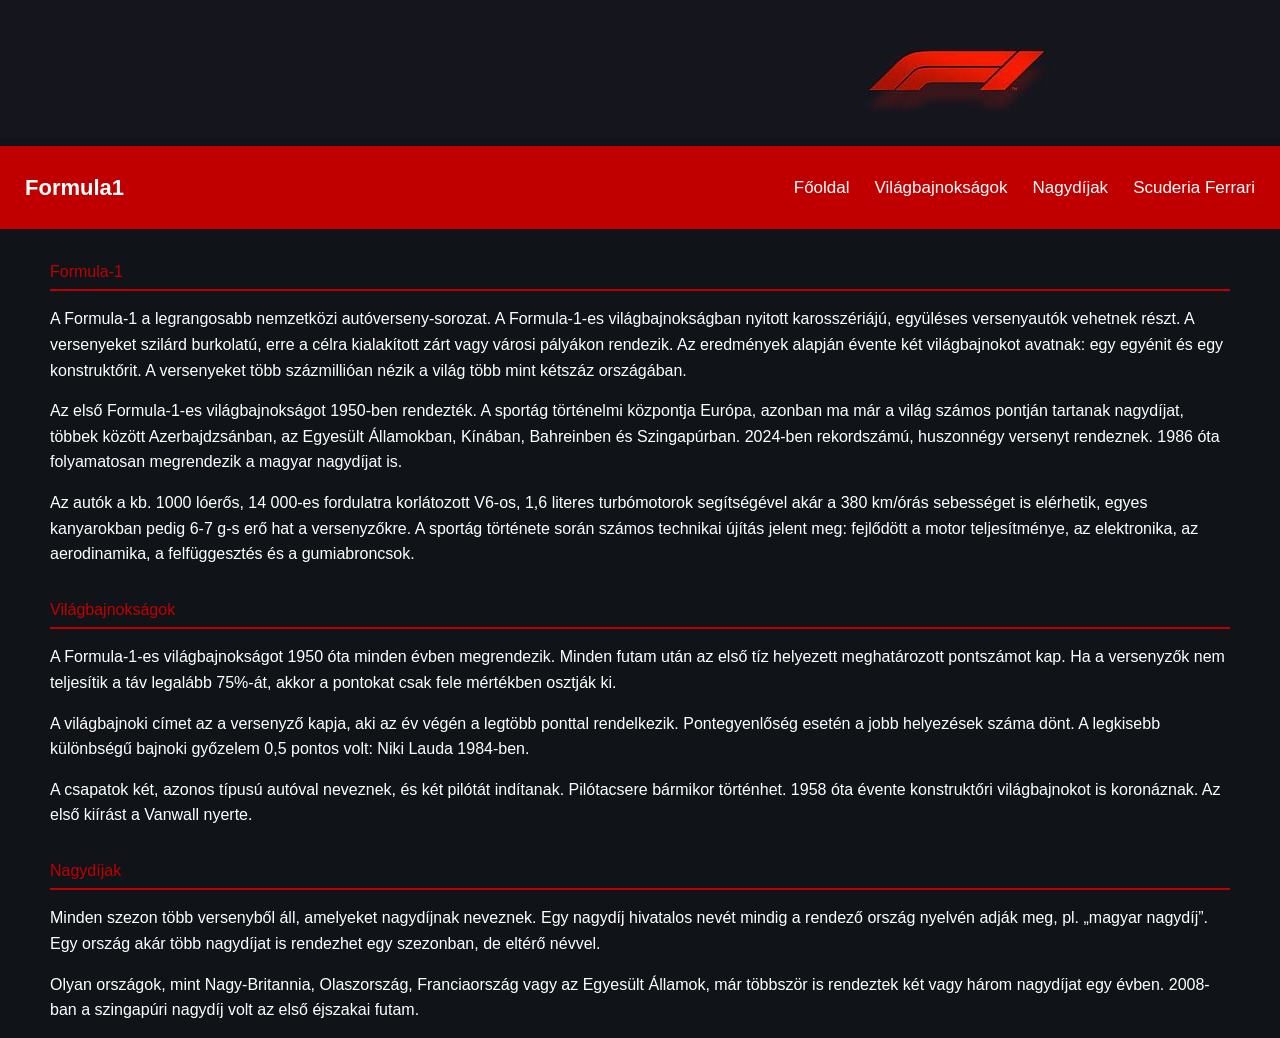
==== index.html @ 968784c3 "Add files via upload" ====
<!DOCTYPE html>
<html lang="hu">
<head>
    <meta charset="UTF-8">
    <meta http-equiv="X-UA-Compatible" content="IE=edge">
    <meta name="viewport" content="width=device-width, initial-scale=1.0">
    <title>Formula1</title>
    <link rel="stylesheet" href="f1.css">
</head>
<body>

    <header>
        <img src="f1.png" class="logo" alt="Logó">
    </header>

<nav class="navbar">
    <div class="logo">Formula1</div>

    <ul class="menu">
        <li><a href="#fooldal">Főoldal</a></li>
        <li><a href="#vilagbajnoksagok">Világbajnokságok</a></li>
        <li><a href="#nagydijak">Nagydíjak</a></li>
        <li><a href="#ferrari">Scuderia Ferrari</a></li>
    </ul>
</nav>

<div class="szoveg">    
<p class="cim">Formula-1</p>
    
<p>A Formula-1 a legrangosabb nemzetközi autóverseny-sorozat. 
A Formula-1-es világbajnokságban nyitott karosszériájú, együléses versenyautók vehetnek részt. 
A versenyeket szilárd burkolatú, erre a célra kialakított zárt vagy városi pályákon rendezik. 
Az eredmények alapján évente két világbajnokot avatnak: egy egyénit és egy konstruktőrit. 
A versenyeket több százmillióan nézik a világ több mint kétszáz országában.</p>

<p>Az első Formula-1-es világbajnokságot 1950-ben rendezték. 
A sportág történelmi központja Európa, azonban ma már a világ számos pontján tartanak nagydíjat, 
többek között Azerbajdzsánban, az Egyesült Államokban, Kínában, Bahreinben és Szingapúrban. 
2024-ben rekordszámú, huszonnégy versenyt rendeznek. 
1986 óta folyamatosan megrendezik a magyar nagydíjat is.</p>

<p>Az autók a kb. 1000 lóerős, 14 000-es fordulatra korlátozott V6-os, 1,6 literes turbómotorok 
segítségével akár a 380 km/órás sebességet is elérhetik, egyes kanyarokban pedig 6-7 g-s erő 
hat a versenyzőkre. A sportág története során számos technikai újítás jelent meg: fejlődött 
a motor teljesítménye, az elektronika, az aerodinamika, a felfüggesztés és a gumiabroncsok.</p>

<p class="cim">Világbajnokságok</p>

<p>A Formula-1-es világbajnokságot 1950 óta minden évben megrendezik. 
Minden futam után az első tíz helyezett meghatározott pontszámot kap. 
Ha a versenyzők nem teljesítik a táv legalább 75%-át, akkor a pontokat csak fele mértékben osztják ki.</p>

<p>A világbajnoki címet az a versenyző kapja, aki az év végén a legtöbb ponttal rendelkezik. 
Pontegyenlőség esetén a jobb helyezések száma dönt. 
A legkisebb különbségű bajnoki győzelem 0,5 pontos volt: Niki Lauda 1984-ben.</p>

<p>A csapatok két, azonos típusú autóval neveznek, és két pilótát indítanak. 
Pilótacsere bármikor történhet. 
1958 óta évente konstruktőri világbajnokot is koronáznak. 
Az első kiírást a Vanwall nyerte.</p>

<p class="cim">Nagydíjak</p>

<p>Minden szezon több versenyből áll, amelyeket nagydíjnak neveznek. 
Egy nagydíj hivatalos nevét mindig a rendező ország nyelvén adják meg, pl. „magyar nagydíj”. 
Egy ország akár több nagydíjat is rendezhet egy szezonban, de eltérő névvel.</p>

<p>Olyan országok, mint Nagy-Britannia, Olaszország, Franciaország vagy az Egyesült Államok, 
már többször is rendeztek két vagy három nagydíjat egy évben. 
2008-ban a szingapúri nagydíj volt az első éjszakai futam.</p>
</div>
</body>
</html>
---- f1.css ----
body {
    font-family: Arial, sans-serif;
    line-height: 1.6;
    margin: 40px;
    color: white;
    background-color: #101418;
}

.cim {
    color: #c00000;
    margin-bottom: 10px;
    margin-top: 30px;
    border-bottom: 2px solid #c00000;
    padding-bottom: 5px;
}

p {
    margin: 15px 0;
}


/* Alap stílus */
body {
    margin: 0;
    font-family: Arial, sans-serif;
}

/* NAVBAR */
.navbar {
    background-color: #c00000;
    display: flex;
    justify-content: space-between;
    align-items: center;
    padding: 12px 25px;
    color: white;
}

.navbar .logo {
    font-size: 22px;
    font-weight: bold;
}

/* Menü elemek */
.menu {
    list-style: none;
    display: flex;
    gap: 25px;
}

.menu li a {
    color: white;
    text-decoration: none;
    font-size: 17px;
    transition: 0.3s;
}

.menu li a:hover {
    color: #220c0c;
}


.header img{
    text-align: center;
    margin: auto;
    display: block;
}
.szoveg{
    padding-right: 50px;
    padding-left: 50px;
}
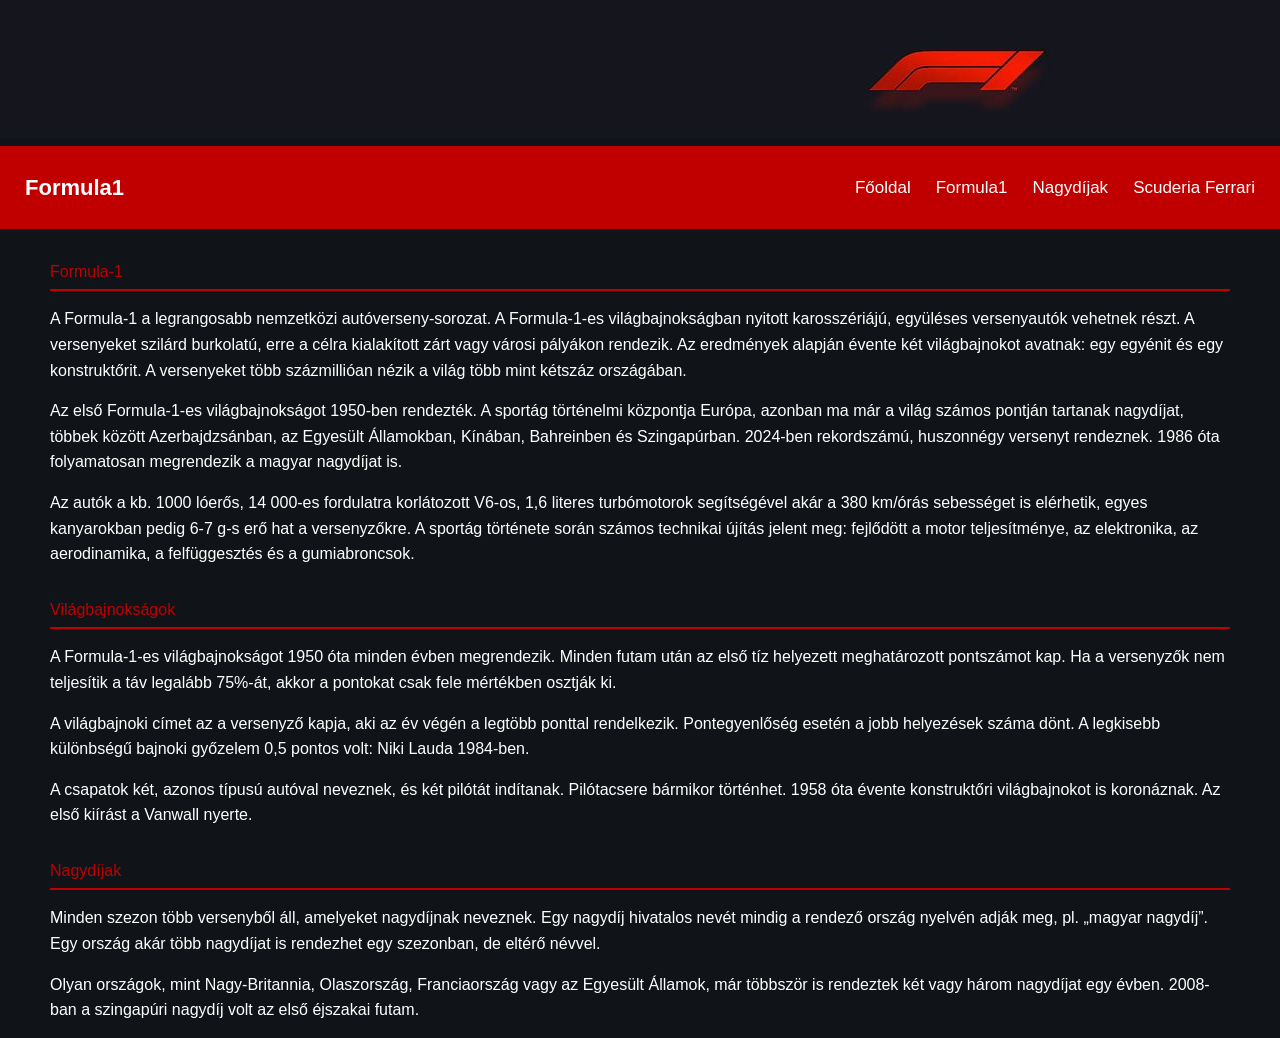
==== commit bc4a8c80: "Add files via upload" ====
--- a/index.html
+++ b/index.html
@@ -5,6 +5,7 @@
     <meta http-equiv="X-UA-Compatible" content="IE=edge">
     <meta name="viewport" content="width=device-width, initial-scale=1.0">
     <title>Formula1</title>
+    <script src="script.js"></script>
     <link rel="stylesheet" href="f1.css">
 </head>
 <body>
@@ -17,10 +18,10 @@
     <div class="logo">Formula1</div>
 
     <ul class="menu">
-        <li><a href="#fooldal">Főoldal</a></li>
-        <li><a href="#vilagbajnoksagok">Világbajnokságok</a></li>
+        <li><a href="fo.html">Főoldal</a></li>
+        <li><a href="index.html">Formula1</a></li>
         <li><a href="#nagydijak">Nagydíjak</a></li>
-        <li><a href="#ferrari">Scuderia Ferrari</a></li>
+        <li><a href="scuderiaferrari.html">Scuderia Ferrari</a></li>
     </ul>
 </nav>
 
--- a/f1.css
+++ b/f1.css
@@ -20,13 +20,13 @@
 }
 
 
-/* Alap stílus */
+
 body {
     margin: 0;
     font-family: Arial, sans-serif;
 }
 
-/* NAVBAR */
+
 .navbar {
     background-color: #c00000;
     display: flex;
@@ -41,7 +41,6 @@
     font-weight: bold;
 }
 
-/* Menü elemek */
 .menu {
     list-style: none;
     display: flex;
@@ -69,3 +68,4 @@
     padding-right: 50px;
     padding-left: 50px;
 }
+
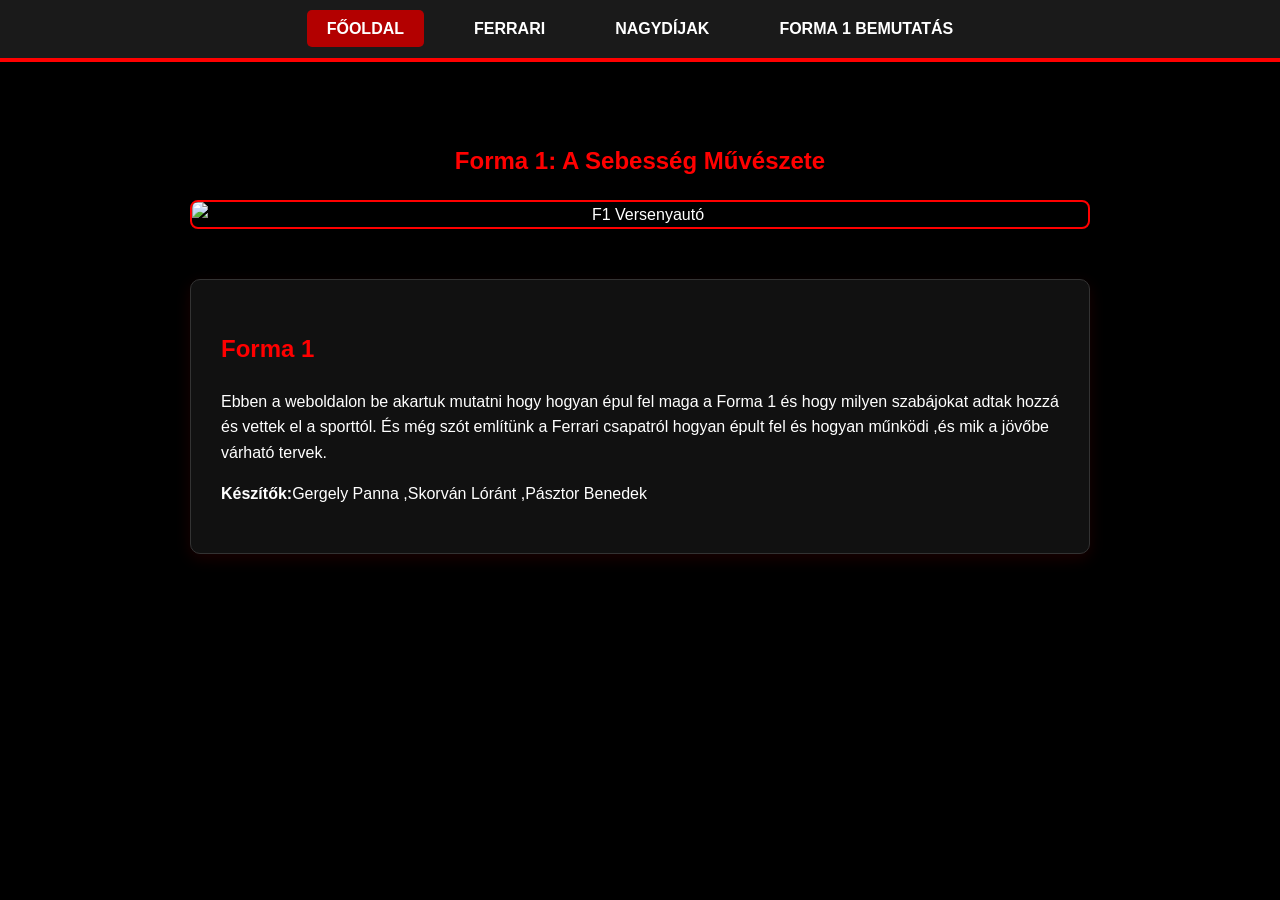
==== commit 794c0a14: "Add files via upload" ====
--- a/index.html
+++ b/index.html
@@ -1,74 +1,33 @@
-<!DOCTYPE html>
-<html lang="hu">
-<head>
-    <meta charset="UTF-8">
-    <meta http-equiv="X-UA-Compatible" content="IE=edge">
-    <meta name="viewport" content="width=device-width, initial-scale=1.0">
-    <title>Formula1</title>
-    <script src="script.js"></script>
-    <link rel="stylesheet" href="f1.css">
-</head>
-<body>
-
-    <header>
-        <img src="f1.png" class="logo" alt="Logó">
-    </header>
-
-<nav class="navbar">
-    <div class="logo">Formula1</div>
-
-    <ul class="menu">
-        <li><a href="fo.html">Főoldal</a></li>
-        <li><a href="index.html">Formula1</a></li>
-        <li><a href="#nagydijak">Nagydíjak</a></li>
-        <li><a href="scuderiaferrari.html">Scuderia Ferrari</a></li>
-    </ul>
-</nav>
-
-<div class="szoveg">    
-<p class="cim">Formula-1</p>
-    
-<p>A Formula-1 a legrangosabb nemzetközi autóverseny-sorozat. 
-A Formula-1-es világbajnokságban nyitott karosszériájú, együléses versenyautók vehetnek részt. 
-A versenyeket szilárd burkolatú, erre a célra kialakított zárt vagy városi pályákon rendezik. 
-Az eredmények alapján évente két világbajnokot avatnak: egy egyénit és egy konstruktőrit. 
-A versenyeket több százmillióan nézik a világ több mint kétszáz országában.</p>
-
-<p>Az első Formula-1-es világbajnokságot 1950-ben rendezték. 
-A sportág történelmi központja Európa, azonban ma már a világ számos pontján tartanak nagydíjat, 
-többek között Azerbajdzsánban, az Egyesült Államokban, Kínában, Bahreinben és Szingapúrban. 
-2024-ben rekordszámú, huszonnégy versenyt rendeznek. 
-1986 óta folyamatosan megrendezik a magyar nagydíjat is.</p>
-
-<p>Az autók a kb. 1000 lóerős, 14 000-es fordulatra korlátozott V6-os, 1,6 literes turbómotorok 
-segítségével akár a 380 km/órás sebességet is elérhetik, egyes kanyarokban pedig 6-7 g-s erő 
-hat a versenyzőkre. A sportág története során számos technikai újítás jelent meg: fejlődött 
-a motor teljesítménye, az elektronika, az aerodinamika, a felfüggesztés és a gumiabroncsok.</p>
-
-<p class="cim">Világbajnokságok</p>
-
-<p>A Formula-1-es világbajnokságot 1950 óta minden évben megrendezik. 
-Minden futam után az első tíz helyezett meghatározott pontszámot kap. 
-Ha a versenyzők nem teljesítik a táv legalább 75%-át, akkor a pontokat csak fele mértékben osztják ki.</p>
-
-<p>A világbajnoki címet az a versenyző kapja, aki az év végén a legtöbb ponttal rendelkezik. 
-Pontegyenlőség esetén a jobb helyezések száma dönt. 
-A legkisebb különbségű bajnoki győzelem 0,5 pontos volt: Niki Lauda 1984-ben.</p>
-
-<p>A csapatok két, azonos típusú autóval neveznek, és két pilótát indítanak. 
-Pilótacsere bármikor történhet. 
-1958 óta évente konstruktőri világbajnokot is koronáznak. 
-Az első kiírást a Vanwall nyerte.</p>
-
-<p class="cim">Nagydíjak</p>
-
-<p>Minden szezon több versenyből áll, amelyeket nagydíjnak neveznek. 
-Egy nagydíj hivatalos nevét mindig a rendező ország nyelvén adják meg, pl. „magyar nagydíj”. 
-Egy ország akár több nagydíjat is rendezhet egy szezonban, de eltérő névvel.</p>
-
-<p>Olyan országok, mint Nagy-Britannia, Olaszország, Franciaország vagy az Egyesült Államok, 
-már többször is rendeztek két vagy három nagydíjat egy évben. 
-2008-ban a szingapúri nagydíj volt az első éjszakai futam.</p>
-</div>
-</body>
+<!DOCTYPE html>
+<html lang="hu">
+<head>
+    <meta charset="UTF-8">
+    <title>F1 Világa - Főoldal</title>
+    <link rel="stylesheet" href="style.css">
+</head>
+<body>
+    <header>
+        <nav>
+            <ul>
+                <li><a href="index.html" class="active">Főoldal</a></li>
+                <li><a href="ferrari.html">Ferrari</a></li>
+                <li><a href="nagydijak.html">Nagydíjak</a></li>
+                <li><a href="f1bemutat.html" >Forma 1 bemutatás</a></li>
+            </ul>
+        </nav>
+    </header>
+
+    <main>
+        <section class="hero">
+            <h1>Forma 1: A Sebesség Művészete</h1>
+            <img src="https://zoomph.com/wp-content/uploads/2023/02/F1-LIVERY-1.jpg" alt="F1 Versenyautó">
+        </section>
+
+        <section class="content-box">
+            <h2>Forma 1</h2>
+            <p>Ebben a weboldalon be akartuk mutatni hogy hogyan épul fel maga a Forma 1 és hogy milyen szabájokat adtak hozzá és vettek el a sporttól. És még szót említünk a Ferrari csapatról hogyan épult fel és hogyan műnködi ,és mik a jövőbe várható tervek.</p>
+            <p><strong>Készítők:</strong>Gergely Panna ,Skorván Lóránt ,Pásztor Benedek</p>
+        </section>
+    </main>
+</body>
 </html>
--- a/style.css
+++ b/style.css
@@ -0,0 +1,103 @@
+body {
+    font-family: 'Segoe UI', Tahoma, Geneva, Verdana, sans-serif;
+    background-color: #000000; 
+    color: #ffffff; 
+    margin: 0;
+    padding: 0;
+    line-height: 1.6;
+}
+
+
+header {
+    background-color: #1a1a1a;
+    border-bottom: 4px solid #ff0000; 
+    padding: 1rem 0;
+    position: sticky;
+    top: 0;
+    z-index: 1000;
+}
+
+nav ul {
+    list-style: none;
+    display: flex;
+    justify-content: center;
+    margin: 0;
+    padding: 0;
+}
+
+nav li {
+    margin: 0 15px;
+}
+
+nav a {
+    text-decoration: none;
+    color: white;
+    font-weight: bold;
+    text-transform: uppercase;
+    padding: 10px 20px;
+    border-radius: 5px;
+    transition: all 0.3s ease; 
+}
+
+
+nav a:hover {
+    background-color: #ff0000;
+    color: white;
+    box-shadow: 0 0 15px #ff0000;
+}
+
+
+.active {
+    background-color: #b30000;
+}
+
+
+main {
+    max-width: 900px;
+    margin: 40px auto;
+    padding: 20px;
+}
+
+.content-box {
+    background-color: #111111;
+    border: 1px solid #333;
+    padding: 30px;
+    border-radius: 10px;
+    box-shadow: 0 5px 15px rgba(255, 0, 0, 0.1);
+}
+
+h1, h2, h3 {
+    color: #ff0000;
+}
+
+.hero {
+    text-align: center;
+    margin-bottom: 50px;
+}
+
+img {
+    max-width: 100%;
+    height: auto;
+    border-radius: 8px;
+    border: 2px solid #ff0000;
+    margin: 20px 0;
+    display: block;
+}
+
+.text-section {
+    margin-bottom: 40px;
+    text-align: justify;
+}
+
+.image-caption {
+    font-size: 0.9rem;
+    color: #888;
+    text-align: center;
+    font-style: italic;
+    margin-top: -10px;
+    margin-bottom: 20px;
+}
+
+nav ul {
+    flex-wrap: wrap; 
+}
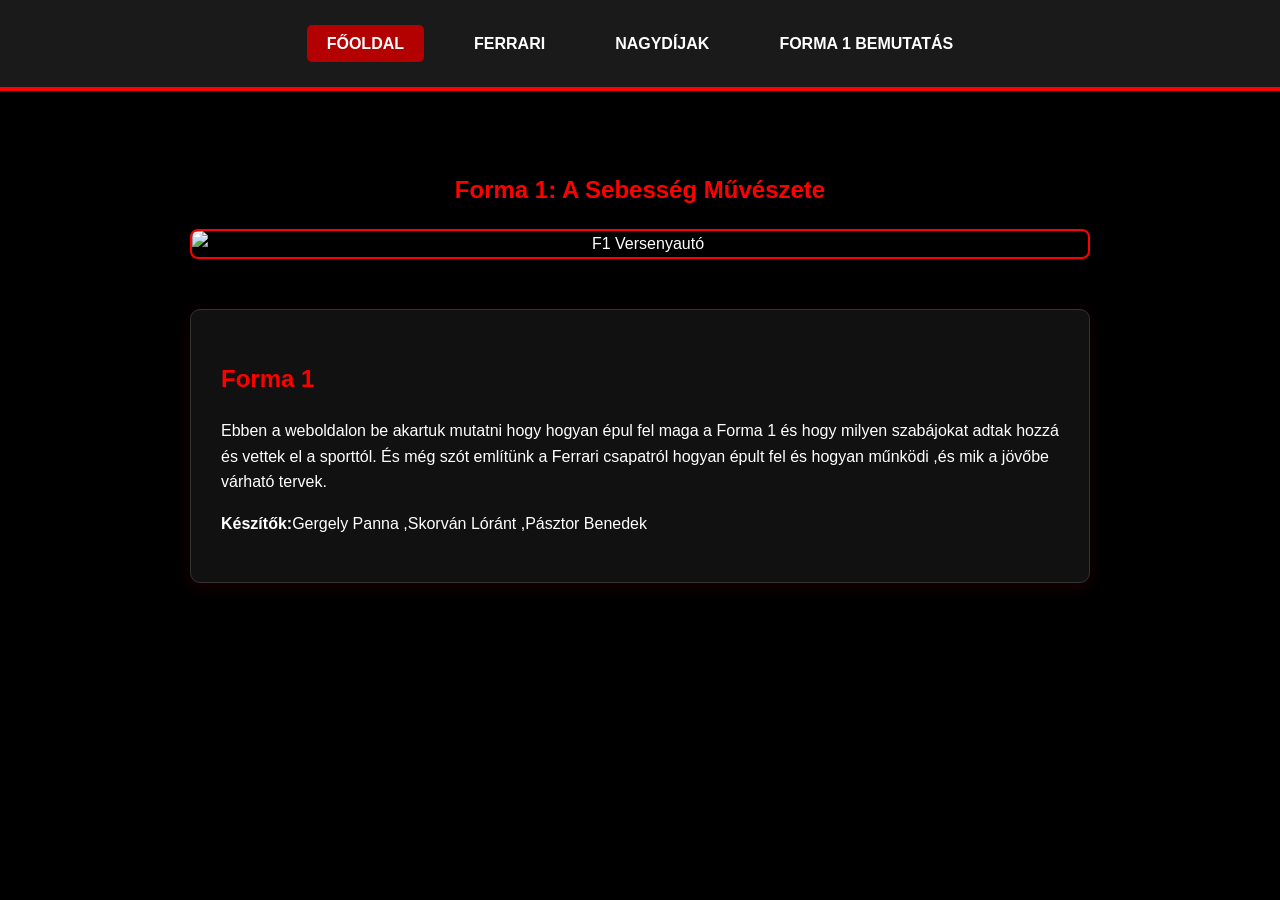
==== commit 50aaca56: "Add files via upload" ====
--- a/index.html
+++ b/index.html
@@ -2,7 +2,7 @@
 <html lang="hu">
 <head>
     <meta charset="UTF-8">
-    <title>F1 Világa - Főoldal</title>
+    <title>Főoldal</title>
     <link rel="stylesheet" href="style.css">
 </head>
 <body>
--- a/style.css
+++ b/style.css
@@ -100,4 +100,8 @@
 
 nav ul {
     flex-wrap: wrap; 
+}
+
+li {
+    line-height: 55px;
 }
